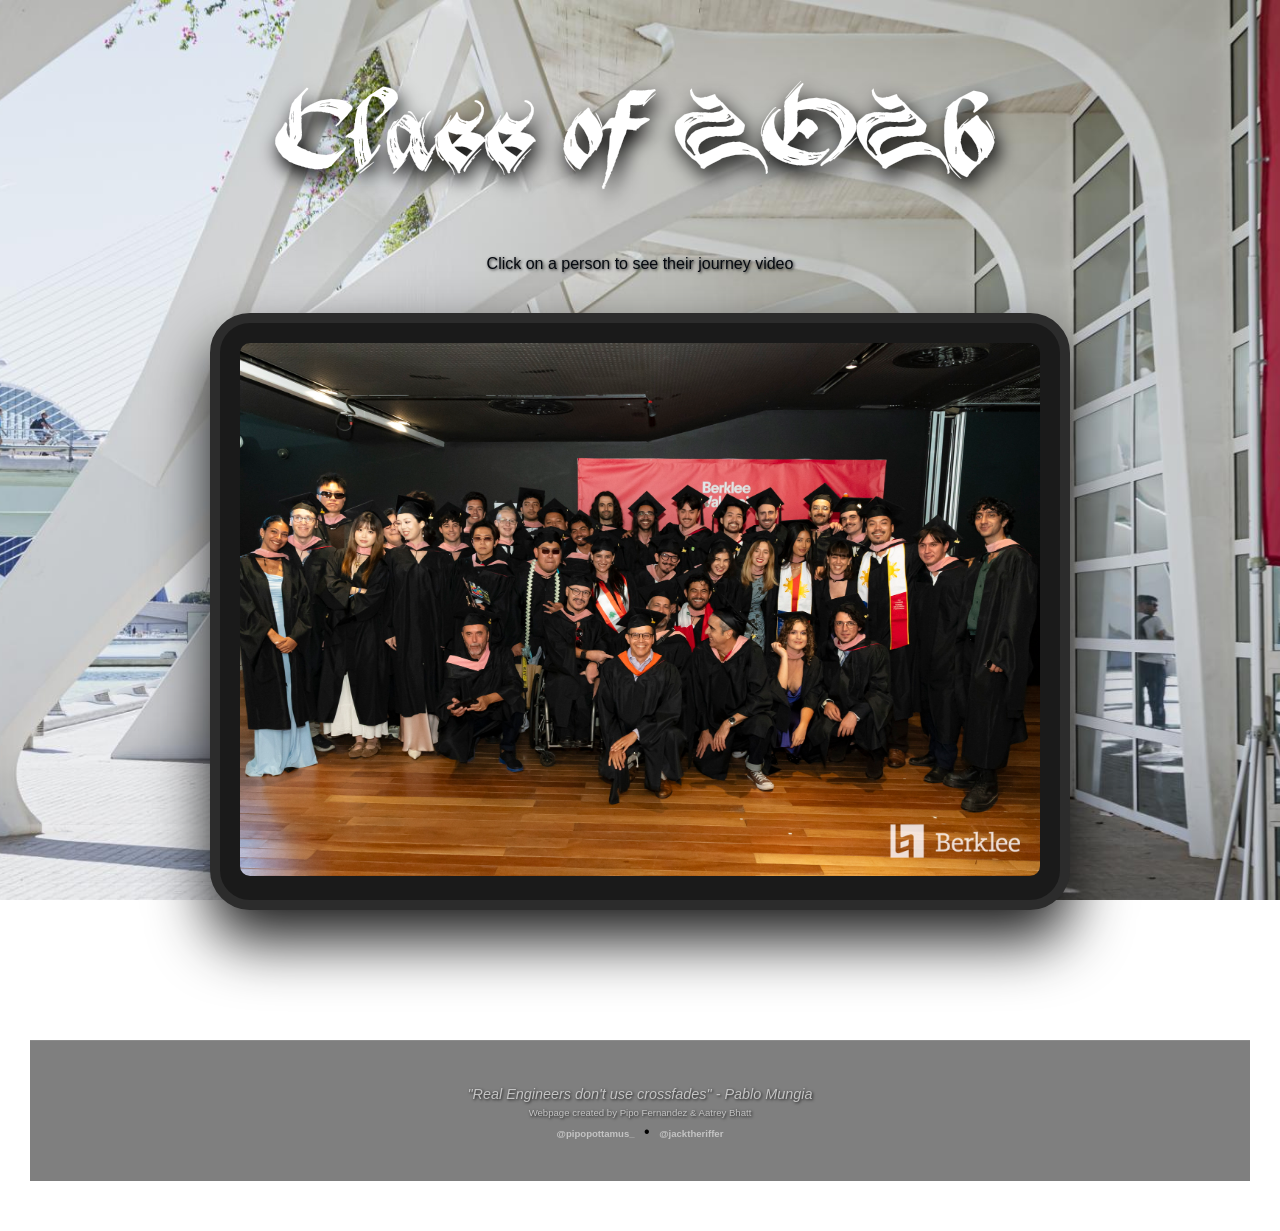
==== index.html @ a7b1e76a "Update index.html" ====
<!DOCTYPE html>
<html lang="en">
<head>
    <meta charset="UTF-8">
    <meta name="viewport" content="width=device-width, initial-scale=1.0">
    <title>Class of 2026 Showcase</title>
    <style>
        :root {
            --primary-color: rgba(0, 0, 0, 0); 
            --bg-color: #590303;
        }

        body {
            font-family: 'Segoe UI', Tahoma, Geneva, Verdana, sans-serif;
            /* THE ROOM BACKGROUND */
            background-image: url('room.jpeg'); /* REPLACE WITH YOUR ROOM IMAGE */
            background-size: cover;
            background-position: center;
            background-attachment: fixed;
            display: flex;
            flex-direction: column;
            align-items: center;
            padding: 50px;
            margin: 0;
            min-height: 100vh;
        }

        h1 { color: #f6f9ff; margin-bottom: 10px; text-shadow: 2px 2px 4px rgba(0,0,0,0.8); }
        p { color: #c3cede; margin-bottom: 40px; text-shadow: 1px 1px 3px rgba(0,0,0,0.8); }

        /* THE TV FRAME - This mimics the physical TV in the room */
        .tv-wrapper {
            position: relative;
            padding: 20px;
            background: #1a1a1a; /* The black bezel */
            border-radius: 40px;
            border: 10px solid #2c2c2c;
            box-shadow: 0 30px 60px rgba(0, 0, 0, 0.9);
            display: inline-block;
            margin-bottom: 50px;
        }

        /* THE SCREEN (Your existing photo container) */
        .photo-container {
            position: relative;
            display: inline-block;
            border-radius: 10px;
            overflow: hidden;
            /* Removed the white border to look more like a screen */
            cursor: crosshair;
        }

        .group-photo {
            display: block;
            max-width: 800px;
            width: 100%;
            height: auto;
        }

        .hotspot {
            position: absolute;
            width: 2.5%;
            aspect-ratio: 1 / 1;
            background-color: var(--primary-color);
            border: 0px solid white;
            border-radius: 50%;
            cursor: pointer;
            transition: opacity 0.3s ease, transform 0.2s ease, background-color 0.2s;
            opacity: 0;
            animation: pulse 4s infinite;
        }

        .tv-wrapper:hover .hotspot {
            opacity: 1;
        }

        .hotspot:hover {
            transform: scale(1.3);
            background-color: rgba(150, 0, 0, 0.5);
        }

        @keyframes pulse {
            0% { box-shadow: 0 0 0 0 rgba(99, 102, 241, 0.7); }
            70% { box-shadow: 0 0 0 15px rgba(99, 102, 241, 0); }
            100% { box-shadow: 0 0 0 0 rgba(99, 102, 241, 0); }
        }

        /* The Modal (Pop-up) */
        .modal {
            position: fixed;
            top: 0;
            left: 0;
            width: 100%;
            height: 100%;
            background: rgba(0, 0, 0, 0.85);
            display: none;
            justify-content: center;
            align-items: center;
            z-index: 100;
            backdrop-filter: blur(5px);
            -webkit-backdrop-filter: blur(5px);
            animation: modalAppear 0.3s ease-out;
        }

        @keyframes modalAppear {
            from { opacity: 0; transform: scale(0.9); }
            to { opacity: 1; transform: scale(1); }
        }

        .modal-content {
            background: rgba(25, 22, 22, 0.98);
            padding: 30px;
            border-radius: 20px;
            max-width: 850px;
            width: 90%;
            position: relative;
            text-align: center;
            border: 1px solid rgba(255, 255, 255, 0.1);
        }

        .close-btn {
            position: absolute;
            top: 10px;
            right: 15px;
            font-size: 24px;
            cursor: pointer;
            border: none;
            background: none;
            color: white;
        }

        .modal-header h2 {
            color: #f6f9ff;
            margin: 0;
            font-size: 1.8rem;
        }

        .modal-header p {
            margin: 5px 0 20px 0 !important;
            font-size: 1rem;
            color: #c3cede;
        }

        .modal-body {
            display: flex;
            gap: 40px;
            align-items: center;
            justify-content: center;
            margin-top: 20px;
        }

        .video-container {
            position: relative;
            padding-bottom: 56.25%;
            height: 0;
            border-radius: 15px;
            overflow: hidden;
            flex: 2;
        }

        .video-container iframe {
            position: absolute;
            top: 0;
            left: 0;
            width: 100%;
            height: 100%;
        }

        .portrait-column {
            display: flex;
            flex-direction: column;
            align-items: center;
            flex: 1;
            text-align: center;
        }

        .person-portrait {
            width: 160px;
            height: 160px;
            object-fit: cover;
            border-radius: 50%;
            border: 3px solid rgba(255, 255, 255, 0.2);
            margin-bottom: 15px;
        }

        .portrait-text h3 {
            color: #f6f9ff;
            margin: 0;
            font-size: 1.2rem;
        }

        .portrait-text p {
            font-size: 0.85rem;
            color: #c3cede;
            margin: 5px 0 0 0;
        }

        .button-group {
            margin-top: 25px;
            display: flex;
            gap: 15px;
            justify-content: center;
            flex-wrap: wrap;
        }

        .btn {
            padding: 12px 20px;
            text-decoration: none;
            border-radius: 8px;
            font-weight: bold;
            transition: all 0.2s;
            font-size: 14px;
        }

        .btn-project {
            background-color: var(--bg-color);
            color: white;
        }

        .btn-project:hover {
            background-color: #1d0101;
            transform: translateY(-2px);
        }

        .btn-social {
            background-color: #030959;
            color: white;
        }

        .btn-social:hover {
            background-color: #1d0101;
            transform: translateY(-2px);
        }

        .site-footer {
            margin-top: 80px;
            padding: 40px 20px;
            background-color: rgba(0,0,0,0.5); /* Semi-transparent to see the room slightly */
            border-top: 1px solid rgba(255,255,255,0.1);
            width: 100%;
            text-align: center;
        }

        .footer-content p {
            margin: 5px 0;
            font-size: 0.9rem;
            color: #c4c4c4;
        }

        .footer-links a {
            color: #c4c4c4;
            text-decoration: none;
            font-weight: bold;
            margin: 0 5px;
            font-size: 0.6rem;
        }

        .footer-links a:hover {
            text-decoration: underline;
        }

        /* Mobile Responsiveness */
        @media (max-width: 768px) {
            .modal-body {
                flex-direction: column;
            }
            .video-container {
                flex: none;
                width: 100%;
            }
            .portrait-column {
                width: 100%;
            }
            .tv-wrapper {
                padding: 10px;
                border-radius: 20px;
            }
        }
    </style>
</head>
<body>

    <h1 style="color: #f6f9ff;"><img src="banner.png" alt="Class of 2026"></h1>
    <p style="color: #060a10;">Click on a person to see their journey video</p>

    <!-- THE TV WRAPPER -->
    <div class="tv-wrapper">
        <div class="photo-container" id="photoContainer">
            <img src="CLASS.jpeg" alt="Class Group" class="group-photo">
            <!-- Hotspots generated by JS -->
        </div>
    </div>

    <div class="modal" id="infoModal">
        <div class="modal-content">
            <button class="close-btn" onclick="closeModal()">&times;</button>
            
            <div class="modal-header">
                <h2 id="modalProjectTitle">Project Title</h2>
                <p id="modalProjectDescription">Project description goes here...</p>
            </div>

            <div class="modal-body">
                <div class="video-container">
                    <iframe id="modalVideo" src="" frameborder="0" allow="autoplay; encrypted-media" allowfullscreen referrerpolicy="strict-origin-when-cross-origin"></iframe>
                </div>

                <div class="portrait-column">
                    <img id="modalPersonImage" src="" alt="Portrait" class="person-portrait">
                    <div class="portrait-text">
                        <h3 id="modalName">Student Name</h3>
                        <p id="modalStudentBio">Student bio goes here...</p>
                    </div>
                </div>
            </div>

            <div class="button-group" id="buttonGroup"></div>
        </div>
    </div>

    <script>
        const classmates = [
            {
                name: "Nick Marino",
                bio: "Nick is a heavy bass extraordinaire, known for his innovative sound design.",
                projectTitle: "Redline2Headline",
                projectDescription: "The most-voted distortion plugin of 2026, designed for extreme bass textures.",
                youtubeId: "1sRkASGlOqc",
                top: "32%",
                left: "25%",
                portraitUrl: "nick.png", 
                projectLink: "https://google.com",
                socialLink: "https://www.instagram.com/nick.marino13/"
            },
            {
                name: "Alejandro Garcia",
                bio: "Alejandro is a Peruvian songwriter and producer",
                projectTitle: "Opia",
                projectDescription: "Alejanddro explores his journey of self discovery through this LP",
                youtubeId: "8sw36eZaNCU",
                top: "44.5%",
                left: "55.75%",
                portraitUrl: "alejandro.png",
                projectLink: "https://google.com",
                socialLink: "https://www.instagram.com/4lej4ndro.wav/"
            },
            {
                name: "Pipo Fernandez",
                bio: "Pipo is a a singer songwriter and producer from the Philippines.",
                projectTitle: "Long Way Home",
                projectDescription: "Long Way home is an album where Pipo documents his grief, nostalgia, self worth and navigating life",
                youtubeId: "jbYb7c81URI",
                top: "32.5%",
                left: "79%",
                portraitUrl: "pipo.png",
                projectLink: "https://google.com",
                socialLink: "https://www.instagram.com/pipopottamus_/"
            }
        ];

        const container = document.getElementById('photoContainer');
        const modal = document.getElementById('infoModal');
        const modalProjectTitle = document.getElementById('modalProjectTitle');
        const modalProjectDescription = document.getElementById('modalProjectDescription');
        const modalVideo = document.getElementById('modalVideo');
        const buttonGroup = document.getElementById('buttonGroup');
        const modalPersonImage = document.getElementById('modalPersonImage');
        const modalName = document.getElementById('modalName');
        const modalStudentBio = document.getElementById('modalStudentBio');

        classmates.forEach(person => {
            const dot = document.createElement('div');
            dot.className = 'hotspot';
            dot.style.top = person.top;
            dot.style.left = person.left;
            dot.onclick = () => showDetails(person);
            container.appendChild(dot);
        });

        function showDetails(person) {
            modalProjectTitle.innerText = person.projectTitle;
            modalProjectDescription.innerText = person.projectDescription;
            modalVideo.src = `https://www.youtube-nocookie.com/embed/${person.youtubeId}?autoplay=1`;
            modalPersonImage.src = person.portraitUrl;
            modalName.innerText = person.name;
            modalStudentBio.innerText = person.bio;
            buttonGroup.innerHTML = `
                <a href="${person.projectLink}" target="_blank" class="btn btn-project">View Project Materials</a>
                <a href="${person.socialLink}" target="_blank" class="btn btn-social">Follow on Socials</a>
            `;
            modal.style.display = 'flex';
        }

        function closeModal() {
            modal.style.display = 'none';
            modalVideo.src = ""; 
            buttonGroup.innerHTML = "";
        }

        window.onclick = function(event) {
            if (event.target == modal) closeModal();
        }
    </script>

    <footer class="site-footer">
        <div class="footer-content">
            <p><i>"Real Engineers don't use crossfades" - Pablo Mungia</i></p>
            <p style="font-size: 0.6rem;">Webpage created by Pipo Fernandez & Aatrey Bhatt</p>
            <div class="footer-links">
                <a href="https://www.instagram.com/pipopottamus_/">@pipopottamus_</a> • <a href="https://www.instagram.com/jacktheriffer/">@jacktheriffer</a>
            </div>
        </div>
    </footer>
</body>
</html>
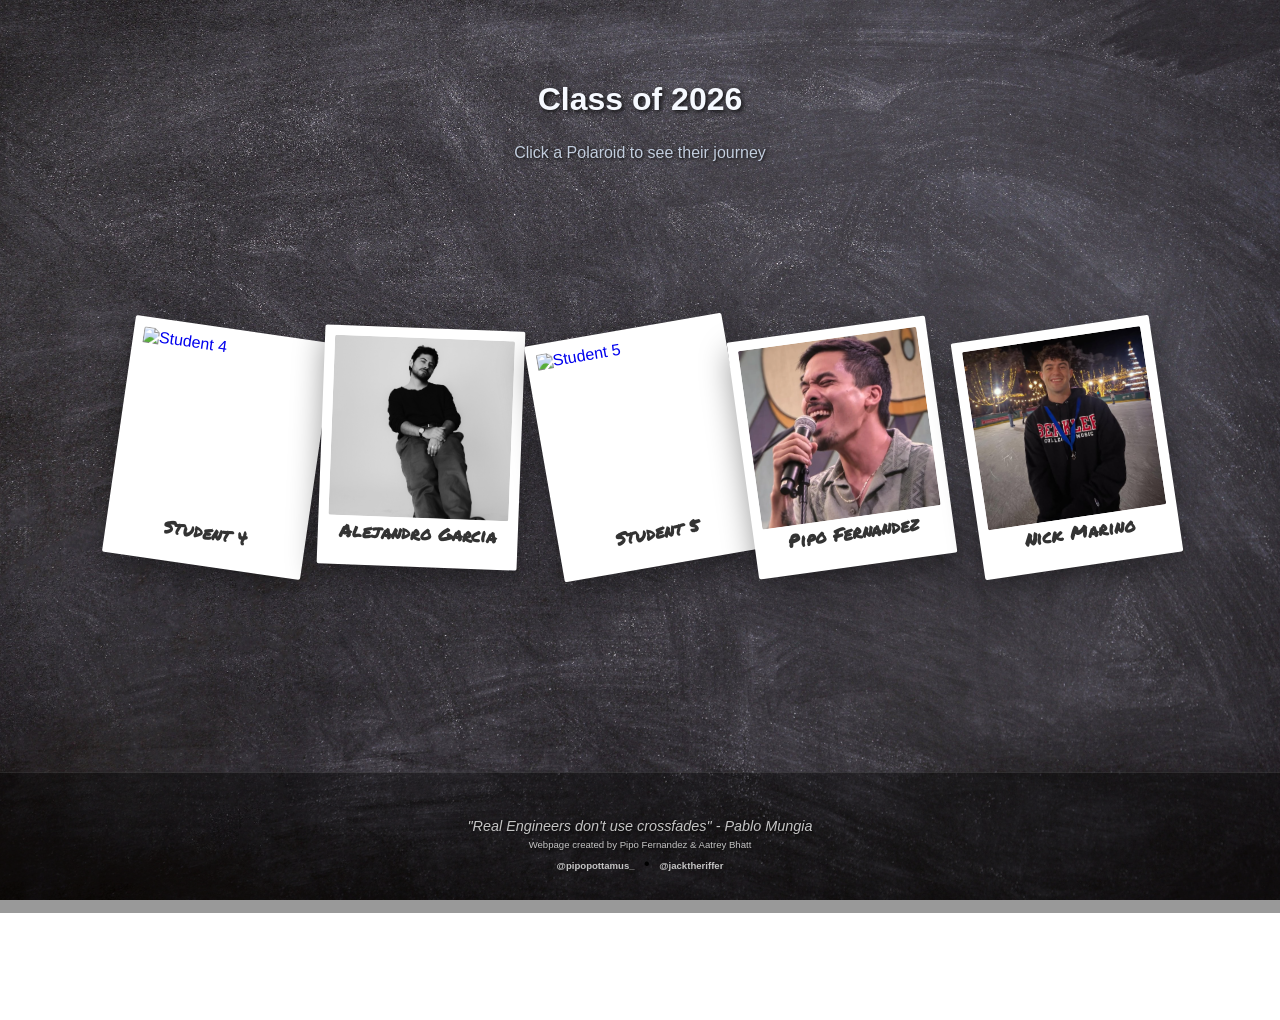
==== commit 093d94e6: "overhaul" ====
--- a/index.html
+++ b/index.html
@@ -4,403 +4,17 @@
     <meta charset="UTF-8">
     <meta name="viewport" content="width=device-width, initial-scale=1.0">
     <title>Class of 2026 Showcase</title>
-    <style>
-        :root {
-            --primary-color: rgba(0, 0, 0, 0); 
-            --bg-color: #590303;
-        }
+    <link rel="stylesheet" href="style.css">
+</head>
+<body class="gallery-page">
 
-        body {
-            font-family: 'Segoe UI', Tahoma, Geneva, Verdana, sans-serif;
-            /* THE ROOM BACKGROUND */
-            background-image: url('room.jpeg'); /* REPLACE WITH YOUR ROOM IMAGE */
-            background-size: cover;
-            background-position: center;
-            background-attachment: fixed;
-            display: flex;
-            flex-direction: column;
-            align-items: center;
-            padding: 50px;
-            margin: 0;
-            min-height: 100vh;
-        }
+    <h1 style="text-shadow: 2px 2px 4px rgba(0,0,0,0.8);">Class of 2026</h1>
+    <p style="text-shadow: 1px 1px 3px rgba(0,0,0,0.8);">Click a Polaroid to see their journey</p>
 
-        h1 { color: #f6f9ff; margin-bottom: 10px; text-shadow: 2px 2px 4px rgba(0,0,0,0.8); }
-        p { color: #c3cede; margin-bottom: 40px; text-shadow: 1px 1px 3px rgba(0,0,0,0.8); }
-
-        /* THE TV FRAME - This mimics the physical TV in the room */
-        .tv-wrapper {
-            position: relative;
-            padding: 20px;
-            background: #1a1a1a; /* The black bezel */
-            border-radius: 40px;
-            border: 10px solid #2c2c2c;
-            box-shadow: 0 30px 60px rgba(0, 0, 0, 0.9);
-            display: inline-block;
-            margin-bottom: 50px;
-        }
-
-        /* THE SCREEN (Your existing photo container) */
-        .photo-container {
-            position: relative;
-            display: inline-block;
-            border-radius: 10px;
-            overflow: hidden;
-            /* Removed the white border to look more like a screen */
-            cursor: crosshair;
-        }
-
-        .group-photo {
-            display: block;
-            max-width: 800px;
-            width: 100%;
-            height: auto;
-        }
-
-        .hotspot {
-            position: absolute;
-            width: 2.5%;
-            aspect-ratio: 1 / 1;
-            background-color: var(--primary-color);
-            border: 0px solid white;
-            border-radius: 50%;
-            cursor: pointer;
-            transition: opacity 0.3s ease, transform 0.2s ease, background-color 0.2s;
-            opacity: 0;
-            animation: pulse 4s infinite;
-        }
-
-        .tv-wrapper:hover .hotspot {
-            opacity: 1;
-        }
-
-        .hotspot:hover {
-            transform: scale(1.3);
-            background-color: rgba(150, 0, 0, 0.5);
-        }
-
-        @keyframes pulse {
-            0% { box-shadow: 0 0 0 0 rgba(99, 102, 241, 0.7); }
-            70% { box-shadow: 0 0 0 15px rgba(99, 102, 241, 0); }
-            100% { box-shadow: 0 0 0 0 rgba(99, 102, 241, 0); }
-        }
-
-        /* The Modal (Pop-up) */
-        .modal {
-            position: fixed;
-            top: 0;
-            left: 0;
-            width: 100%;
-            height: 100%;
-            background: rgba(0, 0, 0, 0.85);
-            display: none;
-            justify-content: center;
-            align-items: center;
-            z-index: 100;
-            backdrop-filter: blur(5px);
-            -webkit-backdrop-filter: blur(5px);
-            animation: modalAppear 0.3s ease-out;
-        }
-
-        @keyframes modalAppear {
-            from { opacity: 0; transform: scale(0.9); }
-            to { opacity: 1; transform: scale(1); }
-        }
-
-        .modal-content {
-            background: rgba(25, 22, 22, 0.98);
-            padding: 30px;
-            border-radius: 20px;
-            max-width: 850px;
-            width: 90%;
-            position: relative;
-            text-align: center;
-            border: 1px solid rgba(255, 255, 255, 0.1);
-        }
-
-        .close-btn {
-            position: absolute;
-            top: 10px;
-            right: 15px;
-            font-size: 24px;
-            cursor: pointer;
-            border: none;
-            background: none;
-            color: white;
-        }
-
-        .modal-header h2 {
-            color: #f6f9ff;
-            margin: 0;
-            font-size: 1.8rem;
-        }
-
-        .modal-header p {
-            margin: 5px 0 20px 0 !important;
-            font-size: 1rem;
-            color: #c3cede;
-        }
-
-        .modal-body {
-            display: flex;
-            gap: 40px;
-            align-items: center;
-            justify-content: center;
-            margin-top: 20px;
-        }
-
-        .video-container {
-            position: relative;
-            padding-bottom: 56.25%;
-            height: 0;
-            border-radius: 15px;
-            overflow: hidden;
-            flex: 2;
-        }
-
-        .video-container iframe {
-            position: absolute;
-            top: 0;
-            left: 0;
-            width: 100%;
-            height: 100%;
-        }
-
-        .portrait-column {
-            display: flex;
-            flex-direction: column;
-            align-items: center;
-            flex: 1;
-            text-align: center;
-        }
-
-        .person-portrait {
-            width: 160px;
-            height: 160px;
-            object-fit: cover;
-            border-radius: 50%;
-            border: 3px solid rgba(255, 255, 255, 0.2);
-            margin-bottom: 15px;
-        }
-
-        .portrait-text h3 {
-            color: #f6f9ff;
-            margin: 0;
-            font-size: 1.2rem;
-        }
-
-        .portrait-text p {
-            font-size: 0.85rem;
-            color: #c3cede;
-            margin: 5px 0 0 0;
-        }
-
-        .button-group {
-            margin-top: 25px;
-            display: flex;
-            gap: 15px;
-            justify-content: center;
-            flex-wrap: wrap;
-        }
-
-        .btn {
-            padding: 12px 20px;
-            text-decoration: none;
-            border-radius: 8px;
-            font-weight: bold;
-            transition: all 0.2s;
-            font-size: 14px;
-        }
-
-        .btn-project {
-            background-color: var(--bg-color);
-            color: white;
-        }
-
-        .btn-project:hover {
-            background-color: #1d0101;
-            transform: translateY(-2px);
-        }
-
-        .btn-social {
-            background-color: #030959;
-            color: white;
-        }
-
-        .btn-social:hover {
-            background-color: #1d0101;
-            transform: translateY(-2px);
-        }
-
-        .site-footer {
-            margin-top: 80px;
-            padding: 40px 20px;
-            background-color: rgba(0,0,0,0.5); /* Semi-transparent to see the room slightly */
-            border-top: 1px solid rgba(255,255,255,0.1);
-            width: 100%;
-            text-align: center;
-        }
-
-        .footer-content p {
-            margin: 5px 0;
-            font-size: 0.9rem;
-            color: #c4c4c4;
-        }
-
-        .footer-links a {
-            color: #c4c4c4;
-            text-decoration: none;
-            font-weight: bold;
-            margin: 0 5px;
-            font-size: 0.6rem;
-        }
-
-        .footer-links a:hover {
-            text-decoration: underline;
-        }
-
-        /* Mobile Responsiveness */
-        @media (max-width: 768px) {
-            .modal-body {
-                flex-direction: column;
-            }
-            .video-container {
-                flex: none;
-                width: 100%;
-            }
-            .portrait-column {
-                width: 100%;
-            }
-            .tv-wrapper {
-                padding: 10px;
-                border-radius: 20px;
-            }
-        }
-    </style>
-</head>
-<body>
-
-    <h1 style="color: #f6f9ff;"><img src="banner.png" alt="Class of 2026"></h1>
-    <p style="color: #060a10;">Click on a person to see their journey video</p>
-
-    <!-- THE TV WRAPPER -->
-    <div class="tv-wrapper">
-        <div class="photo-container" id="photoContainer">
-            <img src="CLASS.jpeg" alt="Class Group" class="group-photo">
-            <!-- Hotspots generated by JS -->
-        </div>
+    <!-- The container where all Polaroids will "land" -->
+    <div class="gallery-container" id="galleryContainer">
+        <!-- JavaScript will inject polaroids here -->
     </div>
-
-    <div class="modal" id="infoModal">
-        <div class="modal-content">
-            <button class="close-btn" onclick="closeModal()">&times;</button>
-            
-            <div class="modal-header">
-                <h2 id="modalProjectTitle">Project Title</h2>
-                <p id="modalProjectDescription">Project description goes here...</p>
-            </div>
-
-            <div class="modal-body">
-                <div class="video-container">
-                    <iframe id="modalVideo" src="" frameborder="0" allow="autoplay; encrypted-media" allowfullscreen referrerpolicy="strict-origin-when-cross-origin"></iframe>
-                </div>
-
-                <div class="portrait-column">
-                    <img id="modalPersonImage" src="" alt="Portrait" class="person-portrait">
-                    <div class="portrait-text">
-                        <h3 id="modalName">Student Name</h3>
-                        <p id="modalStudentBio">Student bio goes here...</p>
-                    </div>
-                </div>
-            </div>
-
-            <div class="button-group" id="buttonGroup"></div>
-        </div>
-    </div>
-
-    <script>
-        const classmates = [
-            {
-                name: "Nick Marino",
-                bio: "Nick is a heavy bass extraordinaire, known for his innovative sound design.",
-                projectTitle: "Redline2Headline",
-                projectDescription: "The most-voted distortion plugin of 2026, designed for extreme bass textures.",
-                youtubeId: "1sRkASGlOqc",
-                top: "32%",
-                left: "25%",
-                portraitUrl: "nick.png", 
-                projectLink: "https://google.com",
-                socialLink: "https://www.instagram.com/nick.marino13/"
-            },
-            {
-                name: "Alejandro Garcia",
-                bio: "Alejandro is a Peruvian songwriter and producer",
-                projectTitle: "Opia",
-                projectDescription: "Alejanddro explores his journey of self discovery through this LP",
-                youtubeId: "8sw36eZaNCU",
-                top: "44.5%",
-                left: "55.75%",
-                portraitUrl: "alejandro.png",
-                projectLink: "https://google.com",
-                socialLink: "https://www.instagram.com/4lej4ndro.wav/"
-            },
-            {
-                name: "Pipo Fernandez",
-                bio: "Pipo is a a singer songwriter and producer from the Philippines.",
-                projectTitle: "Long Way Home",
-                projectDescription: "Long Way home is an album where Pipo documents his grief, nostalgia, self worth and navigating life",
-                youtubeId: "jbYb7c81URI",
-                top: "32.5%",
-                left: "79%",
-                portraitUrl: "pipo.png",
-                projectLink: "https://google.com",
-                socialLink: "https://www.instagram.com/pipopottamus_/"
-            }
-        ];
-
-        const container = document.getElementById('photoContainer');
-        const modal = document.getElementById('infoModal');
-        const modalProjectTitle = document.getElementById('modalProjectTitle');
-        const modalProjectDescription = document.getElementById('modalProjectDescription');
-        const modalVideo = document.getElementById('modalVideo');
-        const buttonGroup = document.getElementById('buttonGroup');
-        const modalPersonImage = document.getElementById('modalPersonImage');
-        const modalName = document.getElementById('modalName');
-        const modalStudentBio = document.getElementById('modalStudentBio');
-
-        classmates.forEach(person => {
-            const dot = document.createElement('div');
-            dot.className = 'hotspot';
-            dot.style.top = person.top;
-            dot.style.left = person.left;
-            dot.onclick = () => showDetails(person);
-            container.appendChild(dot);
-        });
-
-        function showDetails(person) {
-            modalProjectTitle.innerText = person.projectTitle;
-            modalProjectDescription.innerText = person.projectDescription;
-            modalVideo.src = `https://www.youtube-nocookie.com/embed/${person.youtubeId}?autoplay=1`;
-            modalPersonImage.src = person.portraitUrl;
-            modalName.innerText = person.name;
-            modalStudentBio.innerText = person.bio;
-            buttonGroup.innerHTML = `
-                <a href="${person.projectLink}" target="_blank" class="btn btn-project">View Project Materials</a>
-                <a href="${person.socialLink}" target="_blank" class="btn btn-social">Follow on Socials</a>
-            `;
-            modal.style.display = 'flex';
-        }
-
-        function closeModal() {
-            modal.style.display = 'none';
-            modalVideo.src = ""; 
-            buttonGroup.innerHTML = "";
-        }
-
-        window.onclick = function(event) {
-            if (event.target == modal) closeModal();
-        }
-    </script>
 
     <footer class="site-footer">
         <div class="footer-content">
@@ -411,5 +25,60 @@
             </div>
         </div>
     </footer>
+
+    <script>
+    // 1. THE DATA
+    const classmates = [
+        { name: "Nick Marino", portraitUrl: "nick.png", profilePage: "profile.html" },
+        { name: "Alejandro Garcia", portraitUrl: "alejandro.png", profilePage: "profile.html" },
+        { name: "Pipo Fernandez", portraitUrl: "pipo.png", profilePage: "profile.html" },
+        { name: "Student 4", portraitUrl: "student4.png", profilePage: "profile.html" },
+        { name: "Student 5", portraitUrl: "student5.png", profilePage: "profile.html" }
+        // Add the rest of your students here...
+    ];
+
+    const container = document.getElementById('galleryContainer');
+
+    // 2. THE SHUFFLE FUNCTION
+    // This takes any array and mixes it up randomly
+    function shuffleArray(array) {
+        for (let i = array.length - 1; i > 0; i--) {
+            const j = Math.floor(Math.random() * (i + 1));
+            // Swap elements
+            [array[i], array[j]] = [array[j], array[i]];
+        }
+        return array;
+    }
+
+    // 3. THE SCATTER LOGIC
+    // First, we shuffle the list
+    const shuffledClassmates = shuffleArray([...classmates]);
+
+    // Then, we create the polaroids from the shuffled list
+    shuffledClassmates.forEach((person) => {
+        const polaroid = document.createElement('a');
+        polaroid.href = person.profilePage;
+        polaroid.className = 'gallery-polaroid';
+        
+        // Random rotation between -10 and 10 degrees
+        const randomRotation = (Math.random() * 20 - 10); 
+        polaroid.style.transform = `rotate(${randomRotation}deg)`;
+        
+        // Random horizontal offset so they don't line up perfectly
+        const randomX = (Math.random() * 40 - 20);
+        polaroid.style.marginLeft = `${randomX}px`;
+
+        polaroid.innerHTML = `
+            <div class="polaroid-container">
+                <img src="${person.portraitUrl}" alt="${person.name}" class="person-portrait">
+                <div class="polaroid-footer">
+                    <h3 style="margin:0;">${person.name}</h3>
+                </div>
+            </div>
+        `;
+
+        container.appendChild(polaroid);
+    });
+</script>
 </body>
 </html>
--- a/style.css
+++ b/style.css
@@ -0,0 +1,278 @@
+@font-face {
+    font-family: 'PermanentMarker';
+    src: url('fonts/PermanentMarker-Regular.woff2');
+}
+
+/* --- GLOBAL STYLES --- */
+body {
+    font-family: 'Segoe UI', Tahoma, Geneva, Verdana, sans-serif;
+    background-size: cover;
+    background-position: center;
+    background-attachment: fixed;
+    display: flex;
+    flex-direction: column;
+    align-items: center;
+    padding: 60px 20px;
+    margin: 0;
+    min-height: 100vh;
+}
+
+/* --- GALLERY PAGE BACKGROUND --- */
+body.gallery-page {
+    background-image: url('images/tabletop.jpg'); /* The table image */
+}
+
+/* --- PROFILE PAGE BACKGROUND --- */
+body.profile-page {
+    background-image: url('images/room.jpeg'); /* The room image */
+}
+
+/* --- SHARED CONTENT STYLES --- */
+h1 { color: #f6f9ff; margin-bottom: 10px; text-shadow: 2px 2px 4px rgba(0,0,0,0.8); }
+p { color: #c3cede; margin-bottom: 40px; text-shadow: 1px 1px 3px rgba(0,0,0,0.8); }
+
+/* Profile Card / Container */
+.profile-container {
+    display: flex;
+    gap: 60px;
+    align-items: center;
+    justify-content: center;
+    max-width: 1100px;
+    width: 90%;
+    background: rgba(0, 0, 0, 0.613); 
+    padding: 40px;
+    border-radius: 30px;
+    backdrop-filter: blur(4px);
+}
+
+/* --- Updated Profile Styles --- */
+
+.left-column {
+    flex: 1;
+    display: flex;
+    flex-direction: column;
+    align-items: center;
+    justify-content: center;
+    text-align: center;
+    min-width: 300px;
+}
+
+/* The Polaroid Frame Container */
+.polaroid-container {
+    background: white;
+    padding: 15px 15px 0px 15px; /* Extra padding at bottom for the name */
+    border-radius: 2px; /* Slight rounding like a real photo */
+    box-shadow: 0 30px 60px rgba(0,0,0,0.9);
+    display: inline-block;
+    margin-bottom: 0px;
+    transition: transform 0.3s ease;
+}
+
+/* Subtle hover effect for the Polaroid */
+.polaroid-container:hover {
+    transform: rotate(-1deg) scale(1.02);
+}
+
+.person-portrait {
+    width: 220px;
+    height: 220px;
+    object-fit: cover;
+    border-radius: 2px; /* Real Polaroids aren't perfectly circular */
+    display: block;
+}
+
+.polaroid-footer {
+    padding-top: 2px; /* Space between image and name */
+    font-family: 'PermanentMarker'; /* Using your custom font */
+    font-size: 1.4rem;
+    color: #333;
+}
+
+/* The Bio (placed neatly under the Polaroid) */
+.portrait-text p {
+    color: var(--text-dim);
+    font-size: 1rem;
+    line-height: 1.6;
+    max-width: 300px;
+    margin-top: 10px;
+}
+
+
+.right-column {
+    flex: 2;
+    display: flex;
+    flex-direction: column;
+    align-items: center;
+    text-align: center;
+}
+
+.project-header h2 {
+    color: #f6f9ff;
+    margin: 0;
+    font-size: 2.5rem;
+    text-shadow: 2px 2px 4px rgba(0,0,0,0.5);
+}
+
+.project-header p {
+    color: #c3cede;
+    margin: 10px 0 30px 0;
+    font-size: 1.2rem;
+}
+
+.video-container {
+    position: relative;
+    padding-bottom: 56.25%;
+    height: 0;
+    border-radius: 15px;
+    overflow: hidden;
+    width: 100%;
+    max-width: 700px;
+    box-shadow: 0 15px 35px rgba(0,0,0,0.5);
+}
+
+.video-container iframe {
+    position: absolute;
+    top: 0;
+    left: 0;
+    width: 100%;
+    height: 100%;
+    border: none;
+}
+
+.button-group {
+    margin-top: 30px;
+    display: flex;
+    gap: 20px;
+    justify-content: center;
+    flex-wrap: wrap;
+}
+
+.btn {
+    padding: 14px 28px;
+    text-decoration: none;
+    border-radius: 10px;
+    font-weight: bold;
+    transition: all 0.3s;
+    font-size: 14px;
+}
+
+.btn-project { background-color: #590303; color: white; }
+.btn-project:hover { background-color: #1d0101; transform: translateY(-3px); }
+.btn-social { background-color: #030959; color: white; }
+.btn-social:hover { background-color: #1d0101; transform: translateY(-3px); }
+
+.nav-back {
+    margin-bottom: 40px;
+}
+
+.btn-back {
+    color: white;
+    text-decoration: none;
+    border: 1px solid white;
+    padding: 10px 20px;
+    border-radius: 30px;
+    transition: all 0.3s;
+}
+
+.btn-back:hover {
+    background: white;
+    color: #590303;
+}
+
+.site-footer {
+    margin-top: 80px;
+    padding: 40px 20px;
+    background-color: rgba(0,0,0,0.4);
+    border-top: 1px solid rgba(255,255,255,0.1);
+    width: 100%;
+    text-align: center;
+}
+
+.footer-content p {
+    margin: 5px 0;
+    font-size: 0.9rem;
+    color: #c4c4c4;
+}
+
+.footer-links a {
+    color: #c4c4c4;
+    text-decoration: none;
+    font-weight: bold;
+    margin: 0 5px;
+    font-size: 0.6rem;
+}
+
+/* --- Gallery Specific Adjustments --- */
+
+/* This targets only the portraits inside the gallery */
+.gallery-polaroid .person-portrait {
+    width: 180px;  /* Reduced from 220px */
+    height: 180px; /* Reduced from 220px */
+}
+
+.gallery-polaroid .polaroid-container {
+    padding: 10px 10px 20px 10px; /* Slimmer padding for smaller photos */
+    border-radius: 2px;
+    box-shadow: 0 10px 30px rgba(0,0,0,0.4);
+}
+
+.gallery-polaroid .polaroid-footer h3 {
+    font-size: 1.1rem; /* Smaller font to match smaller photo */
+    text-align: center;
+}
+
+/* Adjust the container to allow more "breathing room" for the scatter */
+.gallery-container {
+    position: relative;
+    width: 95%;
+    /* This way, it will be AT LEAST 50% of the screen, 
+       but it will grow/shrink to fit the photos perfectly */
+    min-height: 50vh; 
+    height: auto; 
+    display: flex;
+    flex-wrap: wrap;
+    justify-content: center;
+    align-items: center;
+    gap: 12px;
+    padding: 20px 0; /* This controls the specific gap at top and bottom */
+}
+
+/* We want the polaroids to be slightly smaller in the gallery than on the profile */
+.gallery-polaroid {
+    transition: transform 0.3s ease, z-index 0s;
+    cursor: pointer;
+    z-index: 1;
+}
+
+/* Hover effect for the gallery: Lift it up and put it in front */
+.gallery-polaroid:hover {
+    transform: scale(1.1) rotate(0deg) !important; /* Reset rotation on hover */
+    z-index: 100;
+    box-shadow: 0 20px 40px rgba(0,0,0,0.6);
+}
+
+/* Mobile adjustment: make the polaroids smaller and stack them better */
+@media (max-width: 768px) {
+    .gallery-container {
+        height: auto;
+        padding: 40px;
+    }
+    .person-portrait {
+        width: 180px;
+        height: 180px;
+    }
+}
+
+/* Mobile Responsive */
+@media (max-width: 900px) {
+    .profile-container {
+        flex-direction: column;
+        padding: 20px;
+    }
+    .left-column, .right-column {
+        width: 100%;
+    }
+    .video-container {
+        max-width: 100%;
+    }
+}
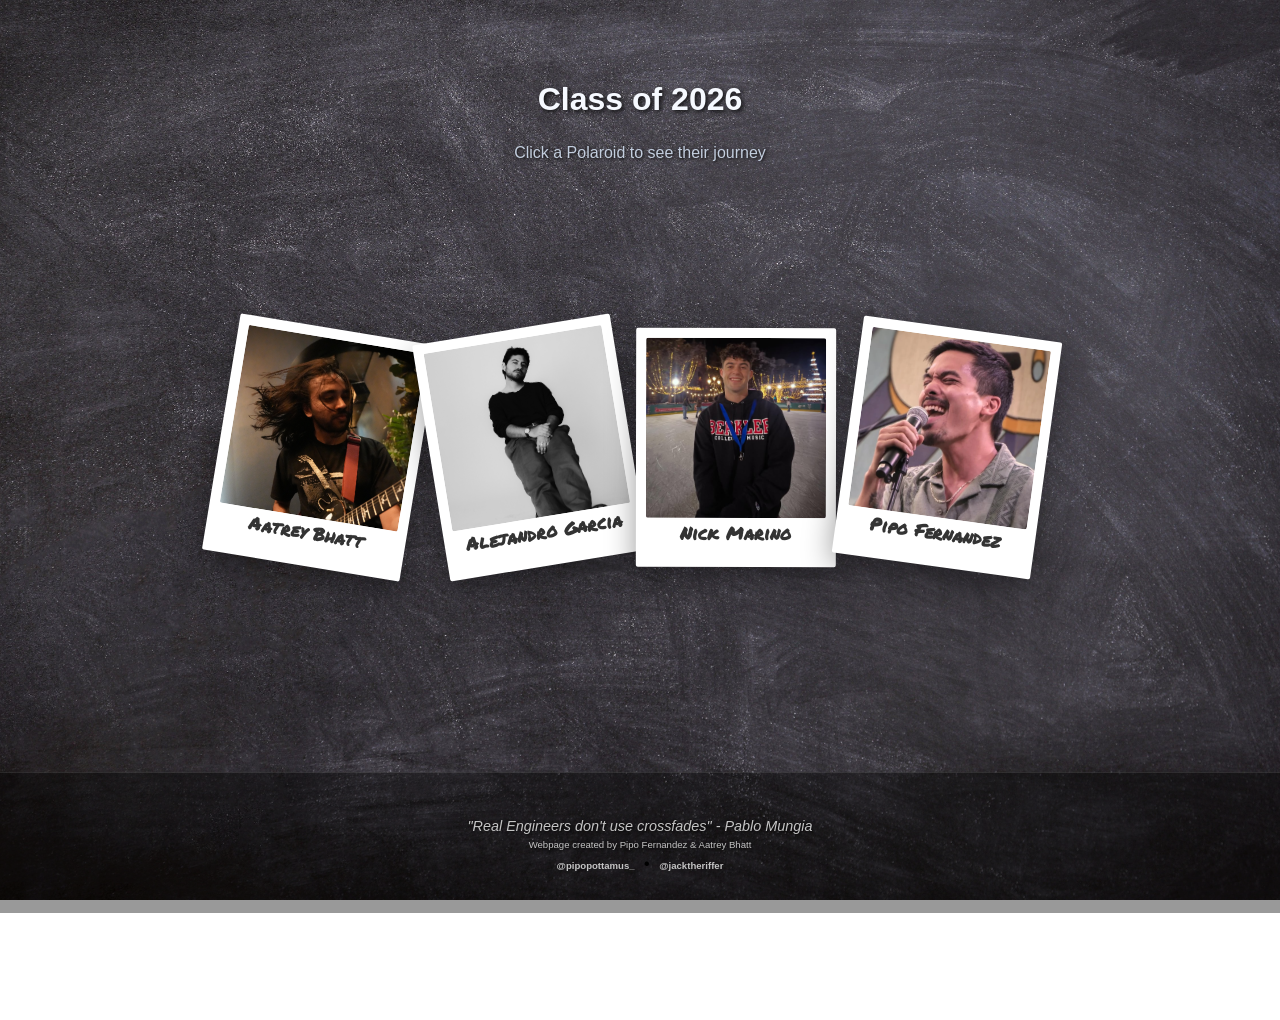
==== commit 6e10cdc6: "overhaul" ====
--- a/index.html
+++ b/index.html
@@ -1,5 +1,6 @@
 <!DOCTYPE html>
 <html lang="en">
+    <script src="data.js"></script>
 <head>
     <meta charset="UTF-8">
     <meta name="viewport" content="width=device-width, initial-scale=1.0">
@@ -26,59 +27,48 @@
         </div>
     </footer>
 
-    <script>
-    // 1. THE DATA
-    const classmates = [
-        { name: "Nick Marino", portraitUrl: "nick.png", profilePage: "profile.html" },
-        { name: "Alejandro Garcia", portraitUrl: "alejandro.png", profilePage: "profile.html" },
-        { name: "Pipo Fernandez", portraitUrl: "pipo.png", profilePage: "profile.html" },
-        { name: "Student 4", portraitUrl: "student4.png", profilePage: "profile.html" },
-        { name: "Student 5", portraitUrl: "student5.png", profilePage: "profile.html" }
-        // Add the rest of your students here...
-    ];
+<script>
+  // Load the data from our external file
+const data = classmates; 
 
-    const container = document.getElementById('galleryContainer');
+const container = document.getElementById('galleryContainer');
 
-    // 2. THE SHUFFLE FUNCTION
-    // This takes any array and mixes it up randomly
-    function shuffleArray(array) {
-        for (let i = array.length - 1; i > 0; i--) {
-            const j = Math.floor(Math.random() * (i + 1));
-            // Swap elements
-            [array[i], array[j]] = [array[j], array[i]];
-        }
-        return array;
+// The Shuffle Function
+function shuffleArray(array) {
+    for (let i = array.length - 1; i > 0; i--) {
+        const j = Math.floor(Math.random() * (i + 1));
+        [array[i], array[j]] = [array[j], array[i]];
     }
+    return array;
+}
 
-    // 3. THE SCATTER LOGIC
-    // First, we shuffle the list
-    const shuffledClassmates = shuffleArray([...classmates]);
+// Shuffle the data
+const shuffledData = shuffleArray([...data]);
 
-    // Then, we create the polaroids from the shuffled list
-    shuffledClassmates.forEach((person) => {
-        const polaroid = document.createElement('a');
-        polaroid.href = person.profilePage;
-        polaroid.className = 'gallery-polaroid';
-        
-        // Random rotation between -10 and 10 degrees
-        const randomRotation = (Math.random() * 20 - 10); 
-        polaroid.style.transform = `rotate(${randomRotation}deg)`;
-        
-        // Random horizontal offset so they don't line up perfectly
-        const randomX = (Math.random() * 40 - 20);
-        polaroid.style.marginLeft = `${randomX}px`;
+// Create the Polaroids
+shuffledData.forEach((person) => {
+    const polaroid = document.createElement('a');
+    // This links to the profile page with a unique ID (e.g., profile.html?id=nick)
+    polaroid.href = `profile.html?id=${person.id}`;
+    polaroid.className = 'gallery-polaroid';
+    
+    const randomRotation = (Math.random() * 20 - 10); 
+    polaroid.style.transform = `rotate(${randomRotation}deg)`;
+    
+    const randomX = (Math.random() * 40 - 20);
+    polaroid.style.marginLeft = `${randomX}px`;
 
-        polaroid.innerHTML = `
-            <div class="polaroid-container">
-                <img src="${person.portraitUrl}" alt="${person.name}" class="person-portrait">
-                <div class="polaroid-footer">
-                    <h3 style="margin:0;">${person.name}</h3>
-                </div>
+    polaroid.innerHTML = `
+        <div class="polaroid-container">
+            <img src="${person.portraitUrl}" alt="${person.name}" class="person-portrait">
+            <div class="polaroid-footer">
+                <h3 style="margin:0;">${person.name}</h3>
             </div>
-        `;
+        </div>
+    `;
 
-        container.appendChild(polaroid);
-    });
+    container.appendChild(polaroid);
+});
 </script>
 </body>
 </html>
--- a/style.css
+++ b/style.css
@@ -166,16 +166,18 @@
 }
 
 .btn-back {
+    background: rgba(0, 0, 0, 0.613);
     color: white;
     text-decoration: none;
     border: 1px solid white;
     padding: 10px 20px;
     border-radius: 30px;
     transition: all 0.3s;
+    backdrop-filter: blur(4px);
 }
 
 .btn-back:hover {
-    background: white;
+    background: rgba(255, 255, 255, 0.615);
     color: #590303;
 }
 
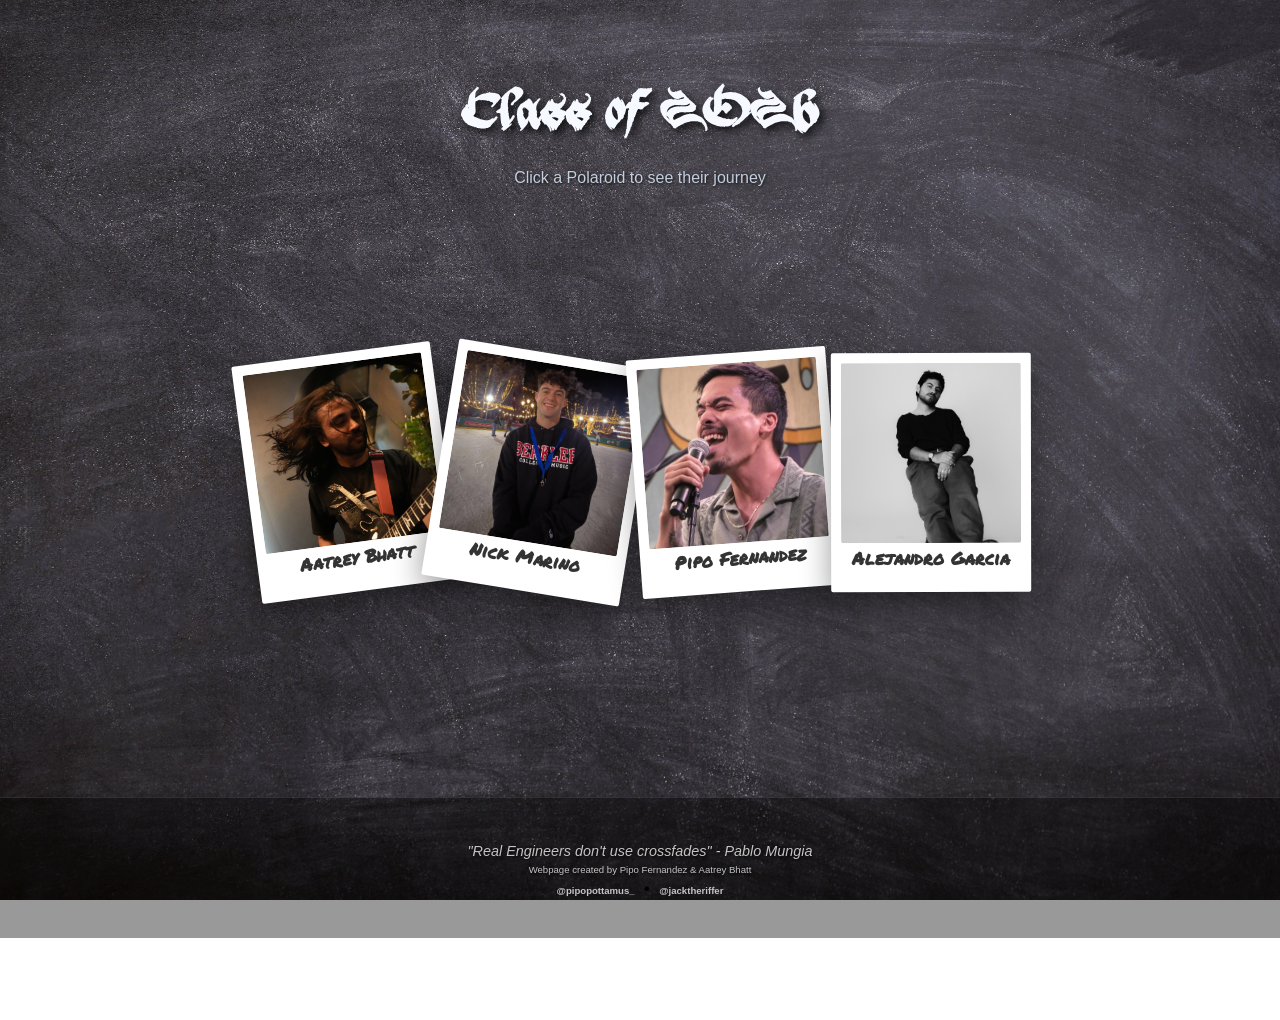
==== commit dd981b51: "overhaul" ====
--- a/index.html
+++ b/index.html
@@ -9,7 +9,7 @@
 </head>
 <body class="gallery-page">
 
-    <h1 style="text-shadow: 2px 2px 4px rgba(0,0,0,0.8);">Class of 2026</h1>
+    <h1 style="font-family: 'BlackFlag'; text-shadow: 4px 4px 8px rgba(0,0,0,0.8);">Class of 2026</h1>
     <p style="text-shadow: 1px 1px 3px rgba(0,0,0,0.8);">Click a Polaroid to see their journey</p>
 
     <!-- The container where all Polaroids will "land" -->
--- a/style.css
+++ b/style.css
@@ -1,6 +1,11 @@
 @font-face {
     font-family: 'PermanentMarker';
     src: url('fonts/PermanentMarker-Regular.woff2');
+}
+
+@font-face {
+    font-family: 'BlackFlag';
+    src: url('fonts/BlackFlag.woff2');
 }
 
 /* --- GLOBAL STYLES --- */
@@ -24,7 +29,7 @@
 
 /* --- PROFILE PAGE BACKGROUND --- */
 body.profile-page {
-    background-image: url('images/room.jpeg'); /* The room image */
+    background-image: url('images/room.png'); /* The room image */
 }
 
 /* --- SHARED CONTENT STYLES --- */
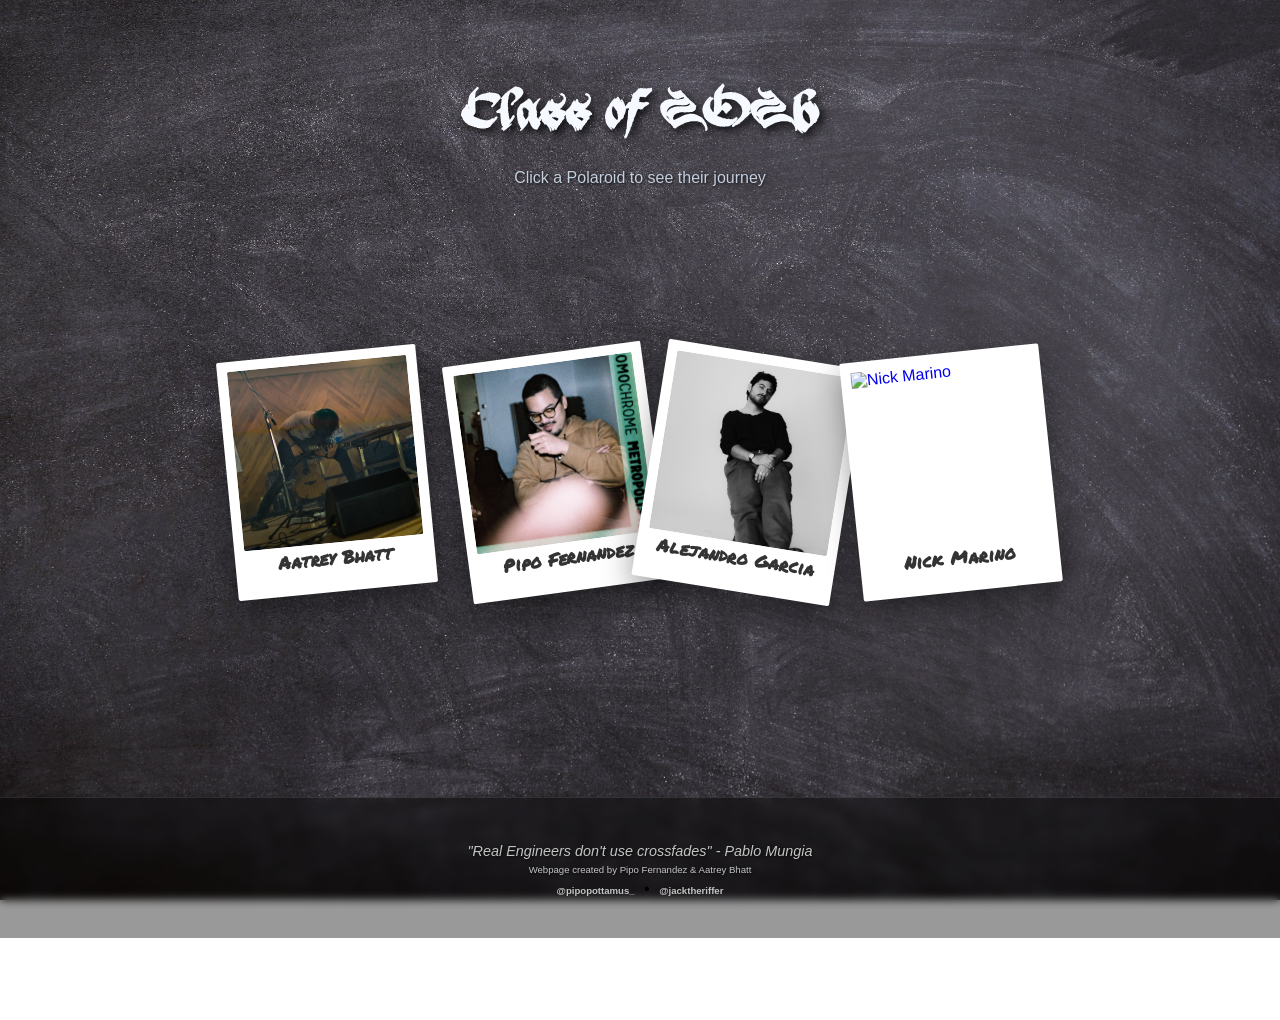
==== commit 73432a7b: "shuffle pics" ====
--- a/index.html
+++ b/index.html
@@ -48,7 +48,6 @@
 // Create the Polaroids
 shuffledData.forEach((person) => {
     const polaroid = document.createElement('a');
-    // This links to the profile page with a unique ID (e.g., profile.html?id=nick)
     polaroid.href = `profile.html?id=${person.id}`;
     polaroid.className = 'gallery-polaroid';
     
@@ -58,9 +57,12 @@
     const randomX = (Math.random() * 40 - 20);
     polaroid.style.marginLeft = `${randomX}px`;
 
+    // Logic to pick a random image from the array
+    const randomImg = person.portraitUrls[Math.floor(Math.random() * person.portraitUrls.length)];
+
     polaroid.innerHTML = `
         <div class="polaroid-container">
-            <img src="${person.portraitUrl}" alt="${person.name}" class="person-portrait">
+            <img src="${randomImg}" alt="${person.name}" class="person-portrait">
             <div class="polaroid-footer">
                 <h3 style="margin:0;">${person.name}</h3>
             </div>
@@ -69,6 +71,7 @@
 
     container.appendChild(polaroid);
 });
+
 </script>
 </body>
 </html>
--- a/style.css
+++ b/style.css
@@ -193,6 +193,7 @@
     border-top: 1px solid rgba(255,255,255,0.1);
     width: 100%;
     text-align: center;
+    backdrop-filter: blur(4px);
 }
 
 .footer-content p {
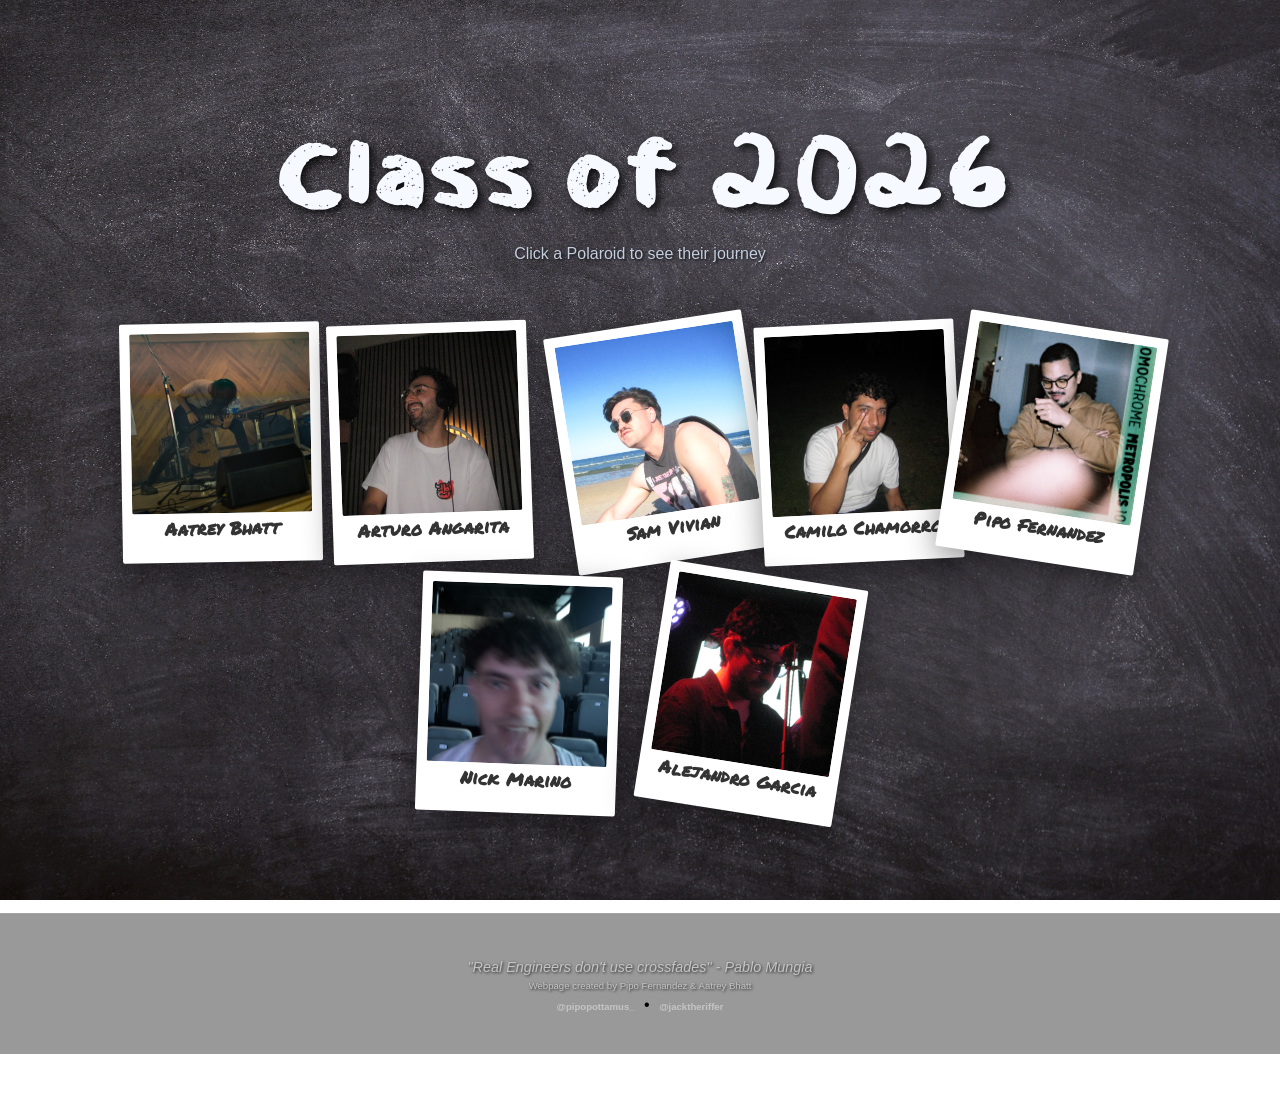
==== commit dd3040fb: "morethemerrier" ====
--- a/index.html
+++ b/index.html
@@ -9,7 +9,7 @@
 </head>
 <body class="gallery-page">
 
-    <h1 style="font-family: 'BlackFlag'; text-shadow: 4px 4px 8px rgba(0,0,0,0.8);">Class of 2026</h1>
+    <h1 style="font-family: 'Chalk'; text-shadow: 4px 4px 8px rgba(0,0,0,0.8); font-size: 12.5vh;">Class of 2026</h1>
     <p style="text-shadow: 1px 1px 3px rgba(0,0,0,0.8);">Click a Polaroid to see their journey</p>
 
     <!-- The container where all Polaroids will "land" -->
--- a/style.css
+++ b/style.css
@@ -4,8 +4,8 @@
 }
 
 @font-face {
-    font-family: 'BlackFlag';
-    src: url('fonts/BlackFlag.woff2');
+    font-family: 'Chalk';
+    src: url('fonts/Chalk.woff2');
 }
 
 /* --- GLOBAL STYLES --- */
@@ -29,7 +29,7 @@
 
 /* --- PROFILE PAGE BACKGROUND --- */
 body.profile-page {
-    background-image: url('images/room.png'); /* The room image */
+    background-image: url('images/room.webp'); /* The room image */
 }
 
 /* --- SHARED CONTENT STYLES --- */
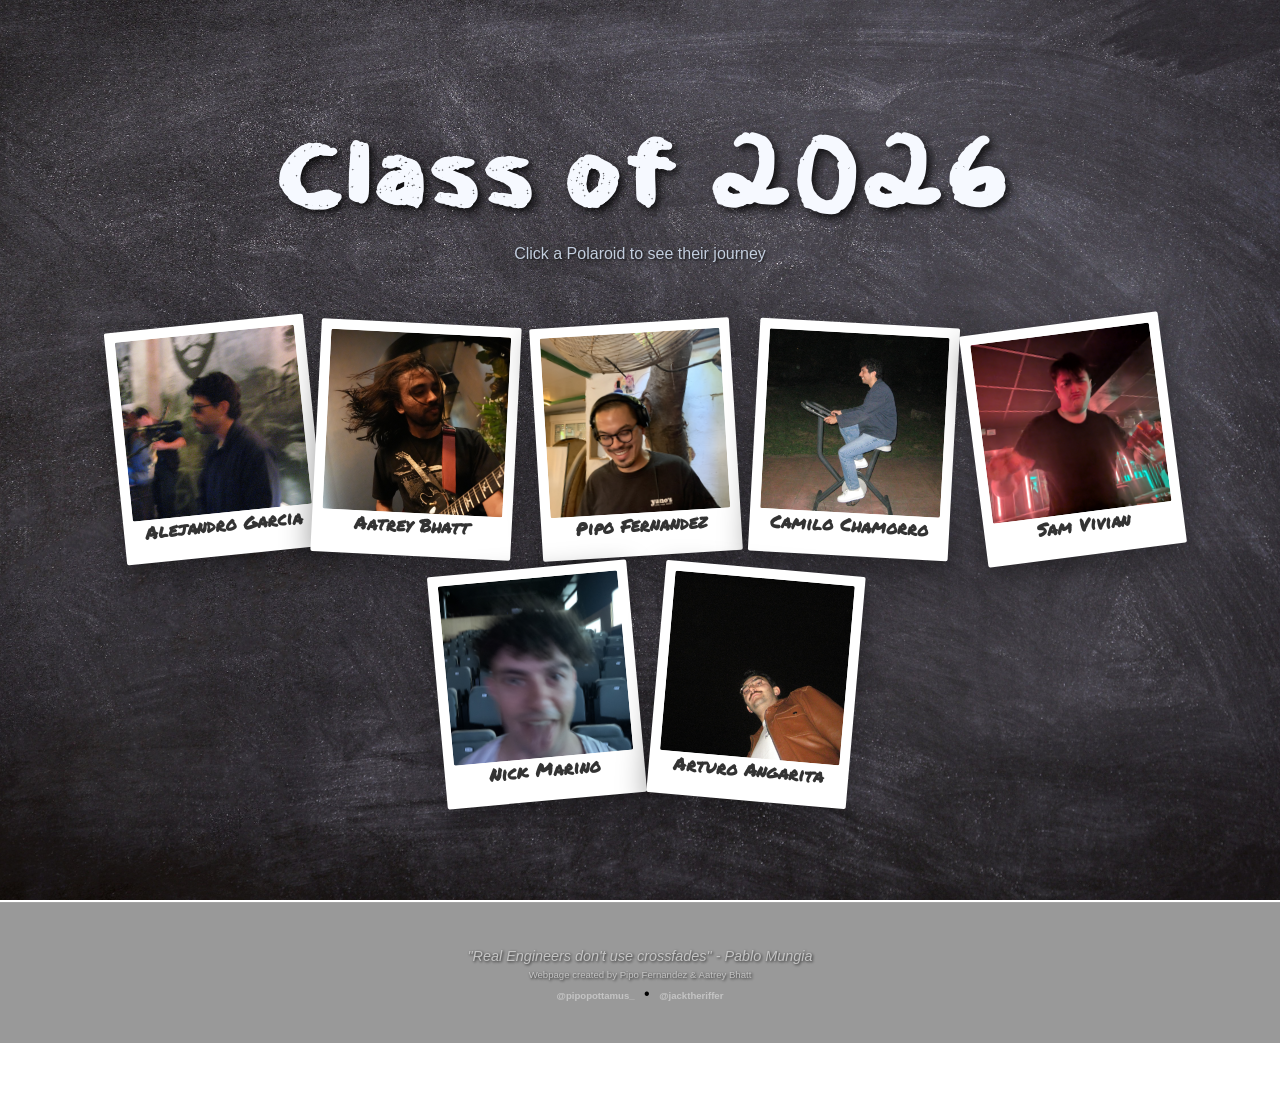
==== commit 4872de93: "shrink fonts to fit pics" ====
--- a/index.html
+++ b/index.html
@@ -57,7 +57,6 @@
     const randomX = (Math.random() * 40 - 20);
     polaroid.style.marginLeft = `${randomX}px`;
 
-    // Logic to pick a random image from the array
     const randomImg = person.portraitUrls[Math.floor(Math.random() * person.portraitUrls.length)];
 
     polaroid.innerHTML = `
@@ -70,8 +69,29 @@
     `;
 
     container.appendChild(polaroid);
+
+    // --- NEW AUTO-FIT LOGIC ---
+    const nameElement = polaroid.querySelector('.polaroid-footer h3');
+    const containerElement = polaroid.querySelector('.polaroid-container');
+    
+    // This function checks if the name is too wide for the container
+    // and shrinks the font size until it fits.
+    function fitText() {
+        let fontSize = 1.1; // Starting font size in rem
+        nameElement.style.fontSize = fontSize + "rem";
+        
+        // While the text is wider than the container, keep shrinking the font
+        // but don't let it get smaller than 0.7rem
+        while (nameElement.offsetWidth > containerElement.offsetWidth && fontSize > 0.7) {
+            fontSize -= 0.05;
+            nameElement.style.fontSize = fontSize + "rem";
+        }
+    }
+
+    // Run the fit function once the element is rendered
+    // We use a tiny timeout to ensure the browser has calculated the widths
+    setTimeout(fitText, 0);
 });
-
 </script>
 </body>
 </html>
--- a/style.css
+++ b/style.css
@@ -225,9 +225,15 @@
 }
 
 .gallery-polaroid .polaroid-footer h3 {
-    font-size: 1.1rem; /* Smaller font to match smaller photo */
-    text-align: center;
-}
+    font-size: 1.1rem; 
+    text-align: center;
+    /* Add these 3 lines */
+    max-width: 100%; 
+    word-wrap: break-word;
+    overflow-wrap: break-word;
+    line-height: 1.2; /* Prevents lines from touching each other */
+}
+
 
 /* Adjust the container to allow more "breathing room" for the scatter */
 .gallery-container {
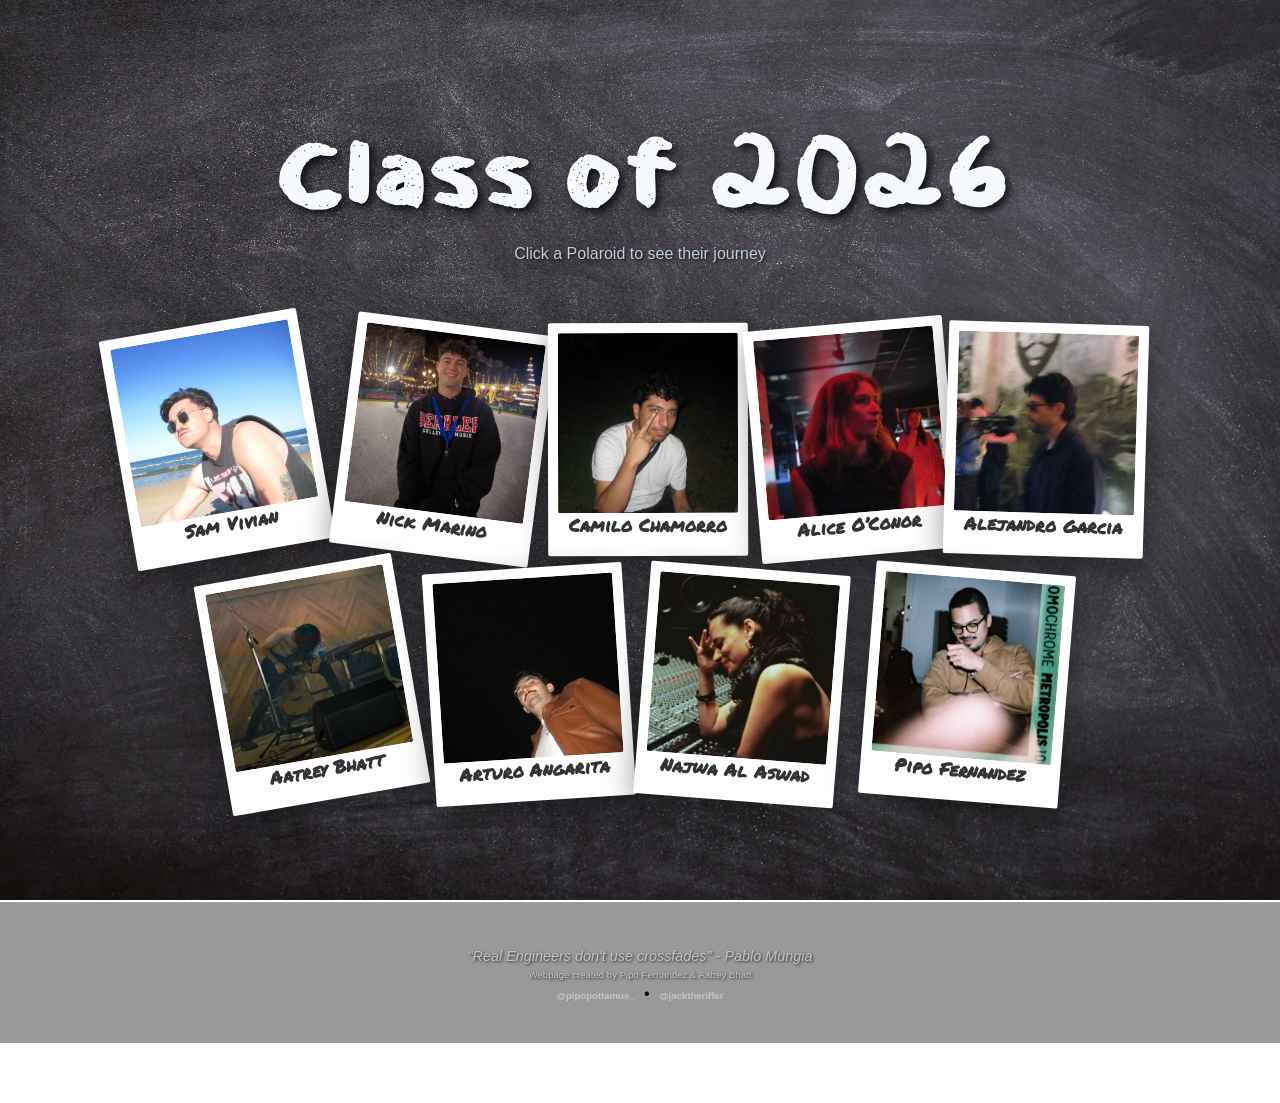
==== commit fd15777c: "neocities update" ====
--- a/index.html
+++ b/index.html
@@ -1,97 +1,97 @@
-<!DOCTYPE html>
-<html lang="en">
-    <script src="data.js"></script>
-<head>
-    <meta charset="UTF-8">
-    <meta name="viewport" content="width=device-width, initial-scale=1.0">
-    <title>Class of 2026 Showcase</title>
-    <link rel="stylesheet" href="style.css">
-</head>
-<body class="gallery-page">
-
-    <h1 style="font-family: 'Chalk'; text-shadow: 4px 4px 8px rgba(0,0,0,0.8); font-size: 12.5vh;">Class of 2026</h1>
-    <p style="text-shadow: 1px 1px 3px rgba(0,0,0,0.8);">Click a Polaroid to see their journey</p>
-
-    <!-- The container where all Polaroids will "land" -->
-    <div class="gallery-container" id="galleryContainer">
-        <!-- JavaScript will inject polaroids here -->
-    </div>
-
-    <footer class="site-footer">
-        <div class="footer-content">
-            <p><i>"Real Engineers don't use crossfades" - Pablo Mungia</i></p>
-            <p style="font-size: 0.6rem;">Webpage created by Pipo Fernandez & Aatrey Bhatt</p>
-            <div class="footer-links">
-                <a href="https://www.instagram.com/pipopottamus_/">@pipopottamus_</a> • <a href="https://www.instagram.com/jacktheriffer/">@jacktheriffer</a>
-            </div>
-        </div>
-    </footer>
-
-<script>
-  // Load the data from our external file
-const data = classmates; 
-
-const container = document.getElementById('galleryContainer');
-
-// The Shuffle Function
-function shuffleArray(array) {
-    for (let i = array.length - 1; i > 0; i--) {
-        const j = Math.floor(Math.random() * (i + 1));
-        [array[i], array[j]] = [array[j], array[i]];
-    }
-    return array;
-}
-
-// Shuffle the data
-const shuffledData = shuffleArray([...data]);
-
-// Create the Polaroids
-shuffledData.forEach((person) => {
-    const polaroid = document.createElement('a');
-    polaroid.href = `profile.html?id=${person.id}`;
-    polaroid.className = 'gallery-polaroid';
-    
-    const randomRotation = (Math.random() * 20 - 10); 
-    polaroid.style.transform = `rotate(${randomRotation}deg)`;
-    
-    const randomX = (Math.random() * 40 - 20);
-    polaroid.style.marginLeft = `${randomX}px`;
-
-    const randomImg = person.portraitUrls[Math.floor(Math.random() * person.portraitUrls.length)];
-
-    polaroid.innerHTML = `
-        <div class="polaroid-container">
-            <img src="${randomImg}" alt="${person.name}" class="person-portrait">
-            <div class="polaroid-footer">
-                <h3 style="margin:0;">${person.name}</h3>
-            </div>
-        </div>
-    `;
-
-    container.appendChild(polaroid);
-
-    // --- NEW AUTO-FIT LOGIC ---
-    const nameElement = polaroid.querySelector('.polaroid-footer h3');
-    const containerElement = polaroid.querySelector('.polaroid-container');
-    
-    // This function checks if the name is too wide for the container
-    // and shrinks the font size until it fits.
-    function fitText() {
-        let fontSize = 1.1; // Starting font size in rem
-        nameElement.style.fontSize = fontSize + "rem";
-        
-        // While the text is wider than the container, keep shrinking the font
-        // but don't let it get smaller than 0.7rem
-        while (nameElement.offsetWidth > containerElement.offsetWidth && fontSize > 0.7) {
-            fontSize -= 0.05;
-            nameElement.style.fontSize = fontSize + "rem";
-        }
-    }
-
-    // Run the fit function once the element is rendered
-    // We use a tiny timeout to ensure the browser has calculated the widths
-    setTimeout(fitText, 0);
-});
-</script>
-</body>
-</html>
+<!DOCTYPE html>
+<html lang="en">
+    <script src="data.js"></script>
+<head>
+    <meta charset="UTF-8">
+    <meta name="viewport" content="width=device-width, initial-scale=1.0">
+    <title>Class of 2026 Showcase</title>
+    <link rel="stylesheet" href="style.css">
+</head>
+<body class="gallery-page">
+
+    <h1 style="font-family: 'Chalk'; text-shadow: 4px 4px 8px rgba(0,0,0,0.8); font-size: 12.5vh;">Class of 2026</h1>
+    <p style="text-shadow: 1px 1px 3px rgba(0,0,0,0.8);">Click a Polaroid to see their journey</p>
+
+    <!-- The container where all Polaroids will "land" -->
+    <div class="gallery-container" id="galleryContainer">
+        <!-- JavaScript will inject polaroids here -->
+    </div>
+
+    <footer class="site-footer">
+        <div class="footer-content">
+            <p><i>"Real Engineers don't use crossfades" - Pablo Mungia</i></p>
+            <p style="font-size: 0.6rem;">Webpage created by Pipo Fernandez & Aatrey Bhatt</p>
+            <div class="footer-links">
+                <a href="https://www.instagram.com/pipopottamus_/">@pipopottamus_</a> • <a href="https://www.instagram.com/jacktheriffer/">@jacktheriffer</a>
+            </div>
+        </div>
+    </footer>
+
+<script>
+  // Load the data from our external file
+const data = classmates; 
+
+const container = document.getElementById('galleryContainer');
+
+// The Shuffle Function
+function shuffleArray(array) {
+    for (let i = array.length - 1; i > 0; i--) {
+        const j = Math.floor(Math.random() * (i + 1));
+        [array[i], array[j]] = [array[j], array[i]];
+    }
+    return array;
+}
+
+// Shuffle the data
+const shuffledData = shuffleArray([...data]);
+
+// Create the Polaroids
+shuffledData.forEach((person) => {
+    const polaroid = document.createElement('a');
+    polaroid.href = `profile.html?id=${person.id}`;
+    polaroid.className = 'gallery-polaroid';
+    
+    const randomRotation = (Math.random() * 20 - 10); 
+    polaroid.style.transform = `rotate(${randomRotation}deg)`;
+    
+    const randomX = (Math.random() * 40 - 20);
+    polaroid.style.marginLeft = `${randomX}px`;
+
+    const randomImg = person.portraitUrls[Math.floor(Math.random() * person.portraitUrls.length)];
+
+    polaroid.innerHTML = `
+        <div class="polaroid-container">
+            <img src="${randomImg}" alt="${person.name}" class="person-portrait">
+            <div class="polaroid-footer">
+                <h3 style="margin:0;">${person.name}</h3>
+            </div>
+        </div>
+    `;
+
+    container.appendChild(polaroid);
+
+    // --- NEW AUTO-FIT LOGIC ---
+    const nameElement = polaroid.querySelector('.polaroid-footer h3');
+    const containerElement = polaroid.querySelector('.polaroid-container');
+    
+    // This function checks if the name is too wide for the container
+    // and shrinks the font size until it fits.
+    function fitText() {
+        let fontSize = 1.1; // Starting font size in rem
+        nameElement.style.fontSize = fontSize + "rem";
+        
+        // While the text is wider than the container, keep shrinking the font
+        // but don't let it get smaller than 0.7rem
+        while (nameElement.offsetWidth > containerElement.offsetWidth && fontSize > 0.7) {
+            fontSize -= 0.05;
+            nameElement.style.fontSize = fontSize + "rem";
+        }
+    }
+
+    // Run the fit function once the element is rendered
+    // We use a tiny timeout to ensure the browser has calculated the widths
+    setTimeout(fitText, 0);
+});
+</script>
+</body>
+</html>
--- a/style.css
+++ b/style.css
@@ -1,292 +1,292 @@
-@font-face {
-    font-family: 'PermanentMarker';
-    src: url('fonts/PermanentMarker-Regular.woff2');
-}
-
-@font-face {
-    font-family: 'Chalk';
-    src: url('fonts/Chalk.woff2');
-}
-
-/* --- GLOBAL STYLES --- */
-body {
-    font-family: 'Segoe UI', Tahoma, Geneva, Verdana, sans-serif;
-    background-size: cover;
-    background-position: center;
-    background-attachment: fixed;
-    display: flex;
-    flex-direction: column;
-    align-items: center;
-    padding: 60px 20px;
-    margin: 0;
-    min-height: 100vh;
-}
-
-/* --- GALLERY PAGE BACKGROUND --- */
-body.gallery-page {
-    background-image: url('images/tabletop.jpg'); /* The table image */
-}
-
-/* --- PROFILE PAGE BACKGROUND --- */
-body.profile-page {
-    background-image: url('images/room.webp'); /* The room image */
-}
-
-/* --- SHARED CONTENT STYLES --- */
-h1 { color: #f6f9ff; margin-bottom: 10px; text-shadow: 2px 2px 4px rgba(0,0,0,0.8); }
-p { color: #c3cede; margin-bottom: 40px; text-shadow: 1px 1px 3px rgba(0,0,0,0.8); }
-
-/* Profile Card / Container */
-.profile-container {
-    display: flex;
-    gap: 60px;
-    align-items: center;
-    justify-content: center;
-    max-width: 1100px;
-    width: 90%;
-    background: rgba(0, 0, 0, 0.613); 
-    padding: 40px;
-    border-radius: 30px;
-    backdrop-filter: blur(4px);
-}
-
-/* --- Updated Profile Styles --- */
-
-.left-column {
-    flex: 1;
-    display: flex;
-    flex-direction: column;
-    align-items: center;
-    justify-content: center;
-    text-align: center;
-    min-width: 300px;
-}
-
-/* The Polaroid Frame Container */
-.polaroid-container {
-    background: white;
-    padding: 15px 15px 0px 15px; /* Extra padding at bottom for the name */
-    border-radius: 2px; /* Slight rounding like a real photo */
-    box-shadow: 0 30px 60px rgba(0,0,0,0.9);
-    display: inline-block;
-    margin-bottom: 0px;
-    transition: transform 0.3s ease;
-}
-
-/* Subtle hover effect for the Polaroid */
-.polaroid-container:hover {
-    transform: rotate(-1deg) scale(1.02);
-}
-
-.person-portrait {
-    width: 220px;
-    height: 220px;
-    object-fit: cover;
-    border-radius: 2px; /* Real Polaroids aren't perfectly circular */
-    display: block;
-}
-
-.polaroid-footer {
-    padding-top: 2px; /* Space between image and name */
-    font-family: 'PermanentMarker'; /* Using your custom font */
-    font-size: 1.4rem;
-    color: #333;
-}
-
-/* The Bio (placed neatly under the Polaroid) */
-.portrait-text p {
-    color: var(--text-dim);
-    font-size: 1rem;
-    line-height: 1.6;
-    max-width: 300px;
-    margin-top: 10px;
-}
-
-
-.right-column {
-    flex: 2;
-    display: flex;
-    flex-direction: column;
-    align-items: center;
-    text-align: center;
-}
-
-.project-header h2 {
-    color: #f6f9ff;
-    margin: 0;
-    font-size: 2.5rem;
-    text-shadow: 2px 2px 4px rgba(0,0,0,0.5);
-}
-
-.project-header p {
-    color: #c3cede;
-    margin: 10px 0 30px 0;
-    font-size: 1.2rem;
-}
-
-.video-container {
-    position: relative;
-    padding-bottom: 56.25%;
-    height: 0;
-    border-radius: 15px;
-    overflow: hidden;
-    width: 100%;
-    max-width: 700px;
-    box-shadow: 0 15px 35px rgba(0,0,0,0.5);
-}
-
-.video-container iframe {
-    position: absolute;
-    top: 0;
-    left: 0;
-    width: 100%;
-    height: 100%;
-    border: none;
-}
-
-.button-group {
-    margin-top: 30px;
-    display: flex;
-    gap: 20px;
-    justify-content: center;
-    flex-wrap: wrap;
-}
-
-.btn {
-    padding: 14px 28px;
-    text-decoration: none;
-    border-radius: 10px;
-    font-weight: bold;
-    transition: all 0.3s;
-    font-size: 14px;
-}
-
-.btn-project { background-color: #590303; color: white; }
-.btn-project:hover { background-color: #1d0101; transform: translateY(-3px); }
-.btn-social { background-color: #030959; color: white; }
-.btn-social:hover { background-color: #1d0101; transform: translateY(-3px); }
-
-.nav-back {
-    margin-bottom: 40px;
-}
-
-.btn-back {
-    background: rgba(0, 0, 0, 0.613);
-    color: white;
-    text-decoration: none;
-    border: 1px solid white;
-    padding: 10px 20px;
-    border-radius: 30px;
-    transition: all 0.3s;
-    backdrop-filter: blur(4px);
-}
-
-.btn-back:hover {
-    background: rgba(255, 255, 255, 0.615);
-    color: #590303;
-}
-
-.site-footer {
-    margin-top: 80px;
-    padding: 40px 20px;
-    background-color: rgba(0,0,0,0.4);
-    border-top: 1px solid rgba(255,255,255,0.1);
-    width: 100%;
-    text-align: center;
-    backdrop-filter: blur(4px);
-}
-
-.footer-content p {
-    margin: 5px 0;
-    font-size: 0.9rem;
-    color: #c4c4c4;
-}
-
-.footer-links a {
-    color: #c4c4c4;
-    text-decoration: none;
-    font-weight: bold;
-    margin: 0 5px;
-    font-size: 0.6rem;
-}
-
-/* --- Gallery Specific Adjustments --- */
-
-/* This targets only the portraits inside the gallery */
-.gallery-polaroid .person-portrait {
-    width: 180px;  /* Reduced from 220px */
-    height: 180px; /* Reduced from 220px */
-}
-
-.gallery-polaroid .polaroid-container {
-    padding: 10px 10px 20px 10px; /* Slimmer padding for smaller photos */
-    border-radius: 2px;
-    box-shadow: 0 10px 30px rgba(0,0,0,0.4);
-}
-
-.gallery-polaroid .polaroid-footer h3 {
-    font-size: 1.1rem; 
-    text-align: center;
-    /* Add these 3 lines */
-    max-width: 100%; 
-    word-wrap: break-word;
-    overflow-wrap: break-word;
-    line-height: 1.2; /* Prevents lines from touching each other */
-}
-
-
-/* Adjust the container to allow more "breathing room" for the scatter */
-.gallery-container {
-    position: relative;
-    width: 95%;
-    /* This way, it will be AT LEAST 50% of the screen, 
-       but it will grow/shrink to fit the photos perfectly */
-    min-height: 50vh; 
-    height: auto; 
-    display: flex;
-    flex-wrap: wrap;
-    justify-content: center;
-    align-items: center;
-    gap: 12px;
-    padding: 20px 0; /* This controls the specific gap at top and bottom */
-}
-
-/* We want the polaroids to be slightly smaller in the gallery than on the profile */
-.gallery-polaroid {
-    transition: transform 0.3s ease, z-index 0s;
-    cursor: pointer;
-    z-index: 1;
-}
-
-/* Hover effect for the gallery: Lift it up and put it in front */
-.gallery-polaroid:hover {
-    transform: scale(1.1) rotate(0deg) !important; /* Reset rotation on hover */
-    z-index: 100;
-    box-shadow: 0 20px 40px rgba(0,0,0,0.6);
-}
-
-/* Mobile adjustment: make the polaroids smaller and stack them better */
-@media (max-width: 768px) {
-    .gallery-container {
-        height: auto;
-        padding: 40px;
-    }
-    .person-portrait {
-        width: 180px;
-        height: 180px;
-    }
-}
-
-/* Mobile Responsive */
-@media (max-width: 900px) {
-    .profile-container {
-        flex-direction: column;
-        padding: 20px;
-    }
-    .left-column, .right-column {
-        width: 100%;
-    }
-    .video-container {
-        max-width: 100%;
-    }
-}
+@font-face {
+    font-family: 'PermanentMarker';
+    src: url('fonts/PermanentMarker-Regular.woff2');
+}
+
+@font-face {
+    font-family: 'Chalk';
+    src: url('fonts/Chalk.woff2');
+}
+
+/* --- GLOBAL STYLES --- */
+body {
+    font-family: 'Segoe UI', Tahoma, Geneva, Verdana, sans-serif;
+    background-size: cover;
+    background-position: center;
+    background-attachment: fixed;
+    display: flex;
+    flex-direction: column;
+    align-items: center;
+    padding: 60px 20px;
+    margin: 0;
+    min-height: 100vh;
+}
+
+/* --- GALLERY PAGE BACKGROUND --- */
+body.gallery-page {
+    background-image: url('images/tabletop.jpg'); /* The table image */
+}
+
+/* --- PROFILE PAGE BACKGROUND --- */
+body.profile-page {
+    background-image: url('images/room.webp'); /* The room image */
+}
+
+/* --- SHARED CONTENT STYLES --- */
+h1 { color: #f6f9ff; margin-bottom: 10px; text-shadow: 2px 2px 4px rgba(0,0,0,0.8); }
+p { color: #c3cede; margin-bottom: 40px; text-shadow: 1px 1px 3px rgba(0,0,0,0.8); }
+
+/* Profile Card / Container */
+.profile-container {
+    display: flex;
+    gap: 60px;
+    align-items: center;
+    justify-content: center;
+    max-width: 1100px;
+    width: 90%;
+    background: rgba(0, 0, 0, 0.613); 
+    padding: 40px;
+    border-radius: 30px;
+    backdrop-filter: blur(4px);
+}
+
+/* --- Updated Profile Styles --- */
+
+.left-column {
+    flex: 1;
+    display: flex;
+    flex-direction: column;
+    align-items: center;
+    justify-content: center;
+    text-align: center;
+    min-width: 300px;
+}
+
+/* The Polaroid Frame Container */
+.polaroid-container {
+    background: white;
+    padding: 15px 15px 0px 15px; /* Extra padding at bottom for the name */
+    border-radius: 2px; /* Slight rounding like a real photo */
+    box-shadow: 0 30px 60px rgba(0,0,0,0.9);
+    display: inline-block;
+    margin-bottom: 0px;
+    transition: transform 0.3s ease;
+}
+
+/* Subtle hover effect for the Polaroid */
+.polaroid-container:hover {
+    transform: rotate(-1deg) scale(1.02);
+}
+
+.person-portrait {
+    width: 220px;
+    height: 220px;
+    object-fit: cover;
+    border-radius: 2px; /* Real Polaroids aren't perfectly circular */
+    display: block;
+}
+
+.polaroid-footer {
+    padding-top: 2px; /* Space between image and name */
+    font-family: 'PermanentMarker'; /* Using your custom font */
+    font-size: 1.4rem;
+    color: #333;
+}
+
+/* The Bio (placed neatly under the Polaroid) */
+.portrait-text p {
+    color: var(--text-dim);
+    font-size: 1rem;
+    line-height: 1.6;
+    max-width: 300px;
+    margin-top: 10px;
+}
+
+
+.right-column {
+    flex: 2;
+    display: flex;
+    flex-direction: column;
+    align-items: center;
+    text-align: center;
+}
+
+.project-header h2 {
+    color: #f6f9ff;
+    margin: 0;
+    font-size: 2.5rem;
+    text-shadow: 2px 2px 4px rgba(0,0,0,0.5);
+}
+
+.project-header p {
+    color: #c3cede;
+    margin: 10px 0 30px 0;
+    font-size: 1.2rem;
+}
+
+.video-container {
+    position: relative;
+    padding-bottom: 56.25%;
+    height: 0;
+    border-radius: 15px;
+    overflow: hidden;
+    width: 100%;
+    max-width: 700px;
+    box-shadow: 0 15px 35px rgba(0,0,0,0.5);
+}
+
+.video-container iframe {
+    position: absolute;
+    top: 0;
+    left: 0;
+    width: 100%;
+    height: 100%;
+    border: none;
+}
+
+.button-group {
+    margin-top: 30px;
+    display: flex;
+    gap: 20px;
+    justify-content: center;
+    flex-wrap: wrap;
+}
+
+.btn {
+    padding: 14px 28px;
+    text-decoration: none;
+    border-radius: 10px;
+    font-weight: bold;
+    transition: all 0.3s;
+    font-size: 14px;
+}
+
+.btn-project { background-color: #590303; color: white; }
+.btn-project:hover { background-color: #1d0101; transform: translateY(-3px); }
+.btn-social { background-color: #030959; color: white; }
+.btn-social:hover { background-color: #1d0101; transform: translateY(-3px); }
+
+.nav-back {
+    margin-bottom: 40px;
+}
+
+.btn-back {
+    background: rgba(0, 0, 0, 0.613);
+    color: white;
+    text-decoration: none;
+    border: 1px solid white;
+    padding: 10px 20px;
+    border-radius: 30px;
+    transition: all 0.3s;
+    backdrop-filter: blur(4px);
+}
+
+.btn-back:hover {
+    background: rgba(255, 255, 255, 0.615);
+    color: #590303;
+}
+
+.site-footer {
+    margin-top: 80px;
+    padding: 40px 20px;
+    background-color: rgba(0,0,0,0.4);
+    border-top: 1px solid rgba(255,255,255,0.1);
+    width: 100%;
+    text-align: center;
+    backdrop-filter: blur(4px);
+}
+
+.footer-content p {
+    margin: 5px 0;
+    font-size: 0.9rem;
+    color: #c4c4c4;
+}
+
+.footer-links a {
+    color: #c4c4c4;
+    text-decoration: none;
+    font-weight: bold;
+    margin: 0 5px;
+    font-size: 0.6rem;
+}
+
+/* --- Gallery Specific Adjustments --- */
+
+/* This targets only the portraits inside the gallery */
+.gallery-polaroid .person-portrait {
+    width: 180px;  /* Reduced from 220px */
+    height: 180px; /* Reduced from 220px */
+}
+
+.gallery-polaroid .polaroid-container {
+    padding: 10px 10px 20px 10px; /* Slimmer padding for smaller photos */
+    border-radius: 2px;
+    box-shadow: 0 10px 30px rgba(0,0,0,0.4);
+}
+
+.gallery-polaroid .polaroid-footer h3 {
+    font-size: 1.1rem; 
+    text-align: center;
+    /* Add these 3 lines */
+    max-width: 100%; 
+    word-wrap: break-word;
+    overflow-wrap: break-word;
+    line-height: 1.2; /* Prevents lines from touching each other */
+}
+
+
+/* Adjust the container to allow more "breathing room" for the scatter */
+.gallery-container {
+    position: relative;
+    width: 95%;
+    /* This way, it will be AT LEAST 50% of the screen, 
+       but it will grow/shrink to fit the photos perfectly */
+    min-height: 50vh; 
+    height: auto; 
+    display: flex;
+    flex-wrap: wrap;
+    justify-content: center;
+    align-items: center;
+    gap: 12px;
+    padding: 20px 0; /* This controls the specific gap at top and bottom */
+}
+
+/* We want the polaroids to be slightly smaller in the gallery than on the profile */
+.gallery-polaroid {
+    transition: transform 0.3s ease, z-index 0s;
+    cursor: pointer;
+    z-index: 1;
+}
+
+/* Hover effect for the gallery: Lift it up and put it in front */
+.gallery-polaroid:hover {
+    transform: scale(1.1) rotate(0deg) !important; /* Reset rotation on hover */
+    z-index: 100;
+    box-shadow: 0 20px 40px rgba(0,0,0,0.6);
+}
+
+/* Mobile adjustment: make the polaroids smaller and stack them better */
+@media (max-width: 768px) {
+    .gallery-container {
+        height: auto;
+        padding: 40px;
+    }
+    .person-portrait {
+        width: 180px;
+        height: 180px;
+    }
+}
+
+/* Mobile Responsive */
+@media (max-width: 900px) {
+    .profile-container {
+        flex-direction: column;
+        padding: 20px;
+    }
+    .left-column, .right-column {
+        width: 100%;
+    }
+    .video-container {
+        max-width: 100%;
+    }
+}
